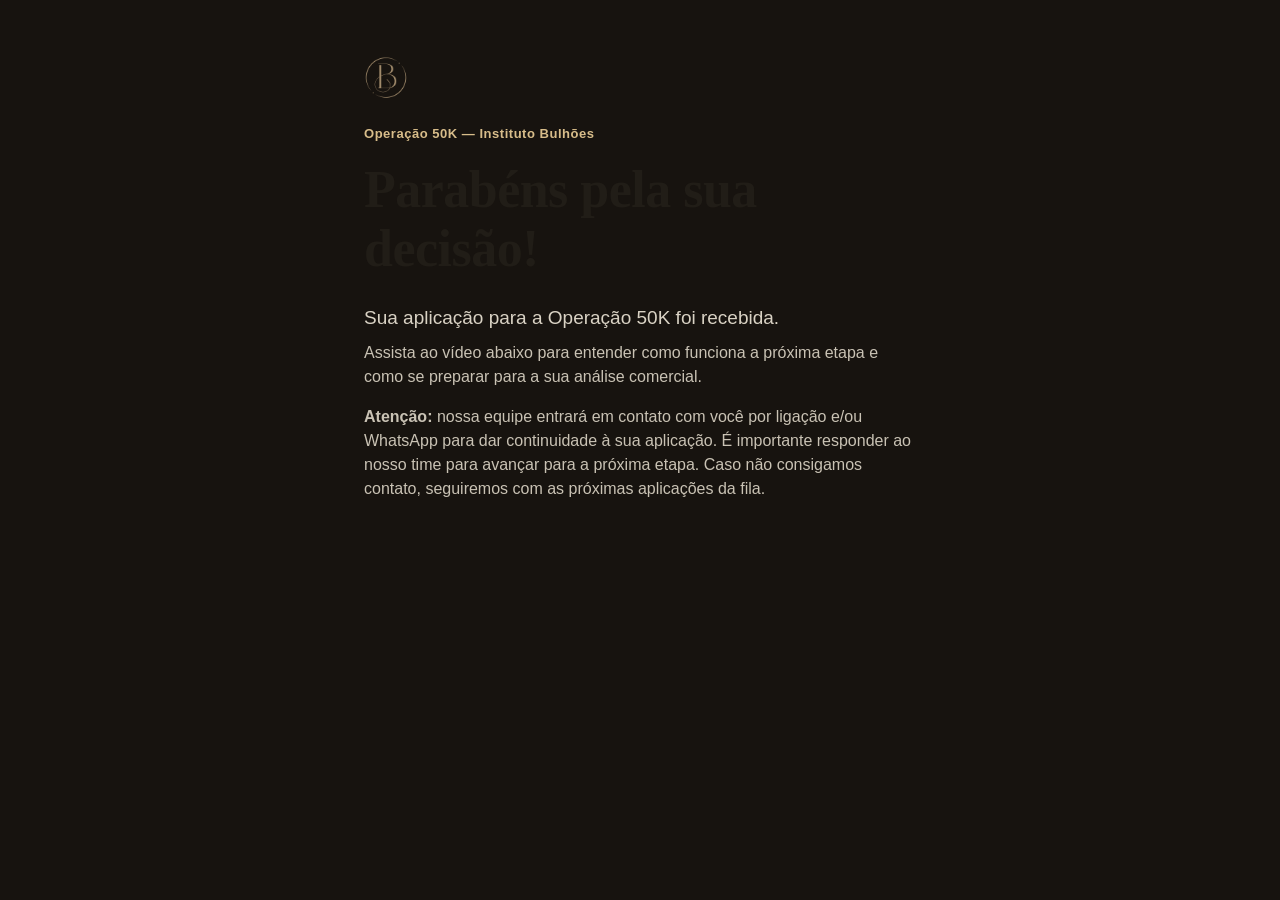
==== obrigado.html @ ef573bfa "Add files via upload" ====
<!DOCTYPE html>
<html lang="pt-BR">
<head>
<meta charset="UTF-8">
<meta name="viewport" content="width=device-width, initial-scale=1.0">
<title>Aplicação recebida — Operação 50K</title>
<meta name="robots" content="noindex">
<style>
  :root{--color-dark:#15120E;--color-cream:#EFEFED;--color-ink:#211D17;--color-gold:#C9A227;--font-serif:'Fraunces',ui-serif,Georgia,serif;--font-sans:'Plus Jakarta Sans',-apple-system,BlinkMacSystemFont,"Segoe UI",Roboto,sans-serif;}
  *{box-sizing:border-box;}
  body{margin:0;background:var(--color-dark);color:var(--color-cream);font-family:var(--font-sans);font-size:16px;line-height:1.65;}
  .container{max-width:600px;margin:0 auto;padding:0 24px;}
  h1{font-family:var(--font-serif);font-weight:700;line-height:1.1;letter-spacing:-0.015em;margin:0 0 16px;font-size:clamp(2rem,8vw,2.75rem);color:var(--color-cream);}
  .lede{font-size:1.1875rem;line-height:1.55;color:#D9D2C4;margin:0 0 8px;}
  .eyebrow{font-size:0.8125rem;letter-spacing:0.05em;color:#DDB876;font-weight:600;margin:0 0 16px;}
  .btn{display:inline-block;font-family:var(--font-sans);font-size:1rem;font-weight:700;padding:17px 32px;border-radius:8px;border:1px solid transparent;cursor:pointer;text-decoration:none;background:var(--color-gold);color:var(--color-dark);}
</style>
<link rel="stylesheet" href="styles.css">
</head>
<body class="section--dark">

<main>
  <section class="section" style="padding-top:56px;">
    <div class="container">
      <img src="logo-bulhoes-opt.png" alt="Instituto Bulhões" width="44" height="44" style="margin-bottom:24px;">
      <p class="eyebrow">Operação 50K — Instituto Bulhões</p>
      <h1>Parabéns pela sua decisão!</h1>
      <p class="lede">Sua aplicação para a Operação 50K foi recebida.</p>
      <p>Assista ao vídeo abaixo para entender como funciona a próxima etapa e como se preparar para a sua análise comercial.</p>

      <!-- ============ VÍDEO (Panda Video) ============
           Substitua PANDA_LIBRARY_ID e PANDA_VIDEO_ID no obrigado.js
           pelos valores reais (Dashboard Panda → Vídeos → abrir o vídeo → Embed). -->
      <div class="video-wrapper">
        <div id="panda-obrigado-video"></div>
      </div>

      <div class="warning-box">
        <p><strong>Atenção:</strong> nossa equipe entrará em contato com você por ligação e/ou WhatsApp para dar continuidade à sua aplicação. É importante responder ao nosso time para avançar para a próxima etapa. Caso não consigamos contato, seguiremos com as próximas aplicações da fila.</p>
      </div>

      <!-- ============ CTA — oculto até 1 minuto de vídeo assistido ============ -->
      <div id="fila-cta" class="fila-cta" hidden>
        <h3>Quer antecipar sua análise?</h3>
        <p>Se você acredita que está no momento de construir sua Operação 50K e quer falar com o nosso time o quanto antes, solicite prioridade no atendimento.</p>
        <a id="fila-cta-link" href="#" class="btn" target="_blank" rel="noopener">QUERO CORTAR A FILA</a>
      </div>
    </div>
  </section>
</main>

<script src="https://player.pandavideo.com.br/api.v2.js" async></script>
<script src="obrigado.js" defer></script>
</body>
</html>
---- styles.css ----
/* =====================================================================
   styles.css — Operação 50K / Instituto Bulhões (v2 — visual bold/escuro)
   ===================================================================== */

:root {
  --color-dark: #17130F;
  --color-dark-alt: #221B13;
  --color-cream: #EFEFED;
  --color-cream-alt: #E4DCCB;
  --color-surface: #FFFFFF;
  --color-ink: #211D17;
  --color-ink-soft: #4A4438;
  --color-gold: #D8BD8A;
  --color-gold-strong: #C9A667;
  --color-accent-strong: #6B5A3E;
  --color-beige: #CCBCA6;
  --color-border: #DBD3C4;
  --color-border-dark: rgba(255, 255, 255, 0.16);
  --color-error: #8B3A3A;

  --font-serif: ui-serif, Georgia, "Iowan Old Style", "Palatino Linotype", "URW Palladio", serif;
  --font-sans: -apple-system, BlinkMacSystemFont, "Segoe UI", Roboto, Helvetica, Arial, sans-serif;

  --container-max: 600px;
  --space-1: 8px;
  --space-2: 16px;
  --space-3: 24px;
  --space-4: 32px;
  --space-5: 48px;
  --space-6: 64px;
  --radius: 3px;
}

* { box-sizing: border-box; }

body {
  margin: 0;
  background: var(--color-cream);
  color: var(--color-ink);
  font-family: var(--font-sans);
  font-size: 16px;
  line-height: 1.5;
}

body.funnel-scroll-lock { overflow: hidden; }

img { max-width: 100%; display: block; }

.container {
  max-width: var(--container-max);
  margin: 0 auto;
  padding: 0 var(--space-3);
}

.section { padding: var(--space-6) 0; }
.section--alt { background: var(--color-cream-alt); }
.section--surface { background: var(--color-surface); }
.section--dark {
  background: var(--color-dark);
  color: var(--color-cream);
}
.section--dark h2, .section--dark h3 { color: var(--color-cream); }
.section--dark p { color: #C9C2B4; }
.section--dark .eyebrow { color: var(--color-gold); }

.eyebrow {
  font-size: 0.8125rem;
  letter-spacing: 0.04em;
  color: var(--color-accent-strong);
  font-weight: 700;
  margin: 0 0 var(--space-2);
}

h1, h2, h3 {
  font-family: var(--font-serif);
  font-weight: 600;
  line-height: 1.15;
  margin: 0 0 var(--space-3);
  color: var(--color-ink);
}

h1 { font-size: clamp(2.25rem, 8vw, 3.25rem); letter-spacing: -0.01em; }
h2 { font-size: clamp(1.625rem, 5.5vw, 2.125rem); }
h3 { font-size: 1.3125rem; margin-bottom: var(--space-2); }

p { margin: 0 0 var(--space-2); color: var(--color-ink-soft); }

.lede { font-size: 1.1875rem; color: var(--color-ink-soft); }
.section--dark .lede { color: #D9D2C4; }

.highlight { color: var(--color-gold-strong); }
.section--dark .highlight { color: var(--color-gold); }

.hr { border: none; border-top: 1px solid var(--color-border); margin: var(--space-4) 0; }

/* ---------- MARQUEE (faixa de urgência) ---------- */
.marquee {
  background: var(--color-dark-alt);
  border-top: 1px solid var(--color-border-dark);
  border-bottom: 1px solid var(--color-border-dark);
  overflow: hidden;
  white-space: nowrap;
  padding: 10px 0;
}

.marquee-track {
  display: inline-block;
  animation: marquee-scroll 22s linear infinite;
}

.marquee-track span {
  display: inline-block;
  padding: 0 var(--space-3);
  font-size: 0.8125rem;
  font-weight: 700;
  letter-spacing: 0.06em;
  color: var(--color-gold);
}

@keyframes marquee-scroll {
  from { transform: translateX(0); }
  to { transform: translateX(-50%); }
}

@media (prefers-reduced-motion: reduce) {
  .marquee-track { animation: none; }
  .marquee { text-align: center; }
  .marquee-track span:nth-child(n+2) { display: none; }
}

/* ---------- HERO ---------- */
.hero {
  background: var(--color-dark);
  color: var(--color-cream);
  padding: var(--space-5) 0 var(--space-6);
  position: relative;
  overflow: hidden;
}

.hero-logo-mark {
  position: absolute;
  top: -60px;
  right: -60px;
  width: 320px;
  height: 320px;
  opacity: 0.06;
  pointer-events: none;
}

.hero-content { position: relative; }

.hero-logo {
  width: 48px;
  height: 48px;
  margin-bottom: var(--space-3);
}

.hero h1 { color: var(--color-cream); margin-bottom: var(--space-3); }

.hero .lede { margin-bottom: var(--space-4); max-width: 46ch; }

.hero-note {
  font-size: 0.875rem;
  color: #B9AF98;
  margin-top: var(--space-2);
}

/* ---------- BUTTONS ---------- */
.btn {
  display: inline-block;
  font-family: var(--font-sans);
  font-size: 1rem;
  font-weight: 700;
  padding: 16px 30px;
  border-radius: var(--radius);
  border: 1px solid transparent;
  cursor: pointer;
  text-decoration: none;
  text-align: center;
}

.btn-primary {
  background: var(--color-gold);
  color: var(--color-dark);
}
.btn-primary:hover { background: var(--color-gold-strong); }

.btn-primary-light {
  background: var(--color-accent-strong);
  color: #FFFFFF;
}
.btn-primary-light:hover { background: #58492F; }

.cta-block { margin-top: var(--space-3); }

/* ---------- LISTS ---------- */
.check-list { margin: 0 0 var(--space-3); padding: 0; list-style: none; }
.check-list li {
  padding: var(--space-2) 0;
  border-top: 1px solid var(--color-border);
  color: var(--color-ink);
}
.check-list li:last-child { border-bottom: 1px solid var(--color-border); }
.section--dark .check-list li { border-color: var(--color-border-dark); color: var(--color-cream); }

/* ---------- COMPARISON / PILLARS PANEL ---------- */
.compare { display: grid; gap: var(--space-3); margin: var(--space-3) 0; }
.compare-col {
  border: 1px solid var(--color-border);
  border-radius: var(--radius);
  padding: var(--space-3);
  background: var(--color-surface);
}
.compare-col h4 { font-family: var(--font-serif); font-size: 1.0625rem; margin: 0 0 var(--space-2); color: var(--color-ink); }
.compare-col--accent { border-color: var(--color-gold-strong); border-width: 2px; }

.pillars-grid {
  display: grid;
  gap: var(--space-2);
  margin: var(--space-3) 0;
  grid-template-columns: 1fr 1fr;
}
.pillar-card {
  border: 1px solid var(--color-border);
  border-radius: var(--radius);
  padding: var(--space-3) var(--space-2);
  background: var(--color-surface);
}
.pillar-card h4 { font-family: var(--font-serif); font-size: 1.0625rem; margin: 0 0 6px; color: var(--color-ink); }
.pillar-card p { margin: 0; font-size: 0.9375rem; }

/* ---------- PULL QUOTE ---------- */
.pull-quote {
  border-left: 3px solid var(--color-gold-strong);
  padding: var(--space-2) 0 var(--space-2) var(--space-3);
  margin: var(--space-4) 0;
  font-family: var(--font-serif);
  font-size: 1.25rem;
  color: var(--color-ink);
  font-style: italic;
}
.section--dark .pull-quote { color: var(--color-cream); border-color: var(--color-gold); }

/* ---------- NUMBERED PROCESS (sequência real) ---------- */
.process-steps {
  list-style: none;
  counter-reset: process;
  margin: var(--space-3) 0;
  padding: 0;
  display: grid;
  gap: var(--space-3);
}
.process-step {
  counter-increment: process;
  padding-top: var(--space-2);
  border-top: 1px solid var(--color-border);
}
.process-step::before {
  content: "0" counter(process);
  font-family: var(--font-serif);
  font-weight: 600;
  font-size: 1.75rem;
  color: var(--color-gold-strong);
  display: block;
  margin-bottom: 6px;
}
.process-step h4 { font-family: var(--font-serif); font-size: 1.0625rem; margin: 0 0 4px; color: var(--color-ink); }
.process-step p { margin: 0; }

/* ---------- STAT CALLOUT ---------- */
.stat-callout {
  text-align: left;
  margin: var(--space-4) 0;
  padding: var(--space-3);
  border: 1px solid var(--color-border);
  border-radius: var(--radius);
  background: var(--color-surface);
}
.stat-callout .stat-number {
  font-family: var(--font-serif);
  font-size: clamp(2.25rem, 8vw, 3rem);
  color: var(--color-accent-strong);
  display: block;
  line-height: 1;
  margin-bottom: 6px;
}

/* ---------- FAQ ---------- */
.faq-item { border-top: 1px solid var(--color-border); }
.faq-item:last-child { border-bottom: 1px solid var(--color-border); }
.faq-item summary {
  cursor: pointer;
  padding: var(--space-2) 0;
  font-weight: 600;
  font-family: var(--font-serif);
  color: var(--color-ink);
  list-style: none;
  display: flex;
  justify-content: space-between;
  align-items: center;
  gap: var(--space-2);
}
.faq-item summary::-webkit-details-marker { display: none; }
.faq-item summary::after { content: "+"; font-size: 1.25rem; color: var(--color-gold-strong); flex-shrink: 0; }
.faq-item[open] summary::after { content: "–"; }
.faq-item p { padding-bottom: var(--space-2); }
.faq-item summary:focus-visible { outline: 2px solid var(--color-accent-strong); outline-offset: 2px; }

/* ---------- AUTHORITY ---------- */
.placeholder-note {
  font-size: 0.8125rem;
  color: #B9AF98;
  border: 1px dashed var(--color-border-dark);
  border-radius: var(--radius);
  padding: var(--space-2);
  margin-top: var(--space-2);
}

footer.site-footer { padding: var(--space-4) 0 var(--space-6); font-size: 0.8125rem; color: var(--color-ink-soft); }

/* =====================================================================
   POP-UP MODAL — formulário de aplicação
   ===================================================================== */

.funnel-modal-overlay {
  position: fixed;
  inset: 0;
  background: rgba(23, 19, 15, 0.82);
  z-index: 1000;
  display: flex;
  align-items: flex-start;
  justify-content: center;
  overflow-y: auto;
  padding: 40px 16px;
}
.funnel-modal-overlay[hidden] { display: none; }

.funnel-modal {
  position: relative;
  width: 100%;
  max-width: var(--container-max);
  margin: auto;
  outline: none;
}

.funnel-modal-close {
  position: absolute;
  top: -44px;
  right: 0;
  width: 36px;
  height: 36px;
  border-radius: 50%;
  border: 1px solid var(--color-border-dark);
  background: var(--color-dark-alt);
  color: var(--color-cream);
  font-size: 1.25rem;
  line-height: 1;
  cursor: pointer;
}
.funnel-modal-close:hover { background: var(--color-dark); }

.funnel-card {
  background: var(--color-surface);
  border: 1px solid var(--color-border);
  border-radius: 6px;
  padding: var(--space-4) var(--space-3);
}

.funnel-progress { margin-bottom: var(--space-4); }
.funnel-progress-track { height: 6px; background: var(--color-cream-alt); border-radius: 999px; overflow: hidden; }
.funnel-progress-fill { height: 100%; background: var(--color-accent-strong); transition: width 0.25s ease; }
@media (prefers-reduced-motion: reduce) { .funnel-progress-fill { transition: none; } }
.funnel-progress-label { margin: var(--space-1) 0 0; font-size: 0.8125rem; color: var(--color-ink-soft); }

.funnel-step-title { margin-bottom: var(--space-3); }
.funnel-field { margin-bottom: var(--space-3); }
.funnel-label { display: block; font-weight: 600; margin: 0 0 6px; color: var(--color-ink); }
.funnel-hint { font-size: 0.8125rem; color: var(--color-ink-soft); margin: 0 0 6px; }

.funnel-input {
  width: 100%;
  font-family: var(--font-sans);
  font-size: 1rem;
  padding: 12px;
  border: 1px solid var(--color-border);
  border-radius: var(--radius);
  background: var(--color-surface);
  color: var(--color-ink);
}

.funnel-input:focus-visible,
.faq-item a:focus-visible,
.btn:focus-visible,
input:focus-visible,
select:focus-visible,
textarea:focus-visible,
button:focus-visible,
a:focus-visible {
  outline: 2px solid var(--color-accent-strong);
  outline-offset: 2px;
}

.funnel-textarea { resize: vertical; min-height: 80px; }
.funnel-radio-group { display: flex; flex-direction: column; gap: 10px; }
.funnel-radio-option {
  display: flex;
  align-items: flex-start;
  gap: 10px;
  border: 1px solid var(--color-border);
  border-radius: var(--radius);
  padding: 12px;
}
.funnel-radio-option input { margin-top: 3px; }
.funnel-radio-option label { color: var(--color-ink); }

.funnel-field-error .funnel-input,
.funnel-field-error .funnel-radio-group { border-color: var(--color-error); }
.funnel-field-error .funnel-radio-group { border-width: 1px; border-style: solid; border-radius: var(--radius); padding: var(--space-1); }
.funnel-field-error-msg { color: var(--color-error); font-size: 0.875rem; margin: 6px 0 0; }

.funnel-error-summary { margin-bottom: var(--space-3); }
.funnel-error-summary:empty { display: none; }
.funnel-error-summary-title { color: var(--color-error); font-weight: 600; margin-bottom: 6px; }
.funnel-error-summary ul { margin: 0; padding-left: var(--space-3); }
.funnel-error-summary a { color: var(--color-error); }

.funnel-nav { display: flex; justify-content: space-between; align-items: center; gap: var(--space-2); margin-top: var(--space-4); }
.funnel-btn { font-family: var(--font-sans); font-size: 1rem; font-weight: 700; padding: 14px 24px; border-radius: var(--radius); border: 1px solid transparent; cursor: pointer; }
.funnel-btn-primary { background: var(--color-accent-strong); color: #FFFFFF; margin-left: auto; }
.funnel-btn-primary:hover { background: #58492F; }
.funnel-btn-ghost { background: transparent; color: var(--color-ink); border-color: var(--color-border); }

.funnel-trust-item { padding: var(--space-2) 0; border-top: 1px solid var(--color-border); }
.funnel-trust-item:last-child { border-bottom: 1px solid var(--color-border); }
.funnel-trust-privacy { font-size: 0.875rem; }

.funnel-review-row { display: flex; flex-wrap: wrap; justify-content: space-between; gap: var(--space-2); padding: var(--space-2) 0; border-top: 1px solid var(--color-border); }
.funnel-review-row:last-child { border-bottom: 1px solid var(--color-border); }
.funnel-review-label { color: var(--color-ink-soft); font-size: 0.875rem; flex: 1 1 140px; }
.funnel-review-value { color: var(--color-ink); font-weight: 600; flex: 1 1 160px; }
.funnel-review-edit { background: none; border: none; color: var(--color-accent-strong); text-decoration: underline; cursor: pointer; font-size: 0.875rem; padding: 0; }

.funnel-success-message { margin-bottom: var(--space-3); }
.funnel-success-list { margin: 0 0 var(--space-3); padding-left: var(--space-3); }
.funnel-success-list li { margin-bottom: var(--space-2); color: var(--color-ink-soft); }

.funnel-resume { background: var(--color-surface); border: 1px solid var(--color-border); border-radius: var(--radius); padding: var(--space-3); }
.funnel-resume-actions { display: flex; gap: var(--space-2); margin-top: var(--space-2); flex-wrap: wrap; }

/* =====================================================================
   RESPONSIVE
   ===================================================================== */
@media (min-width: 560px) {
  .compare { grid-template-columns: 1fr 1fr; }
}

@media (max-width: 420px) {
  .pillars-grid { grid-template-columns: 1fr; }
}
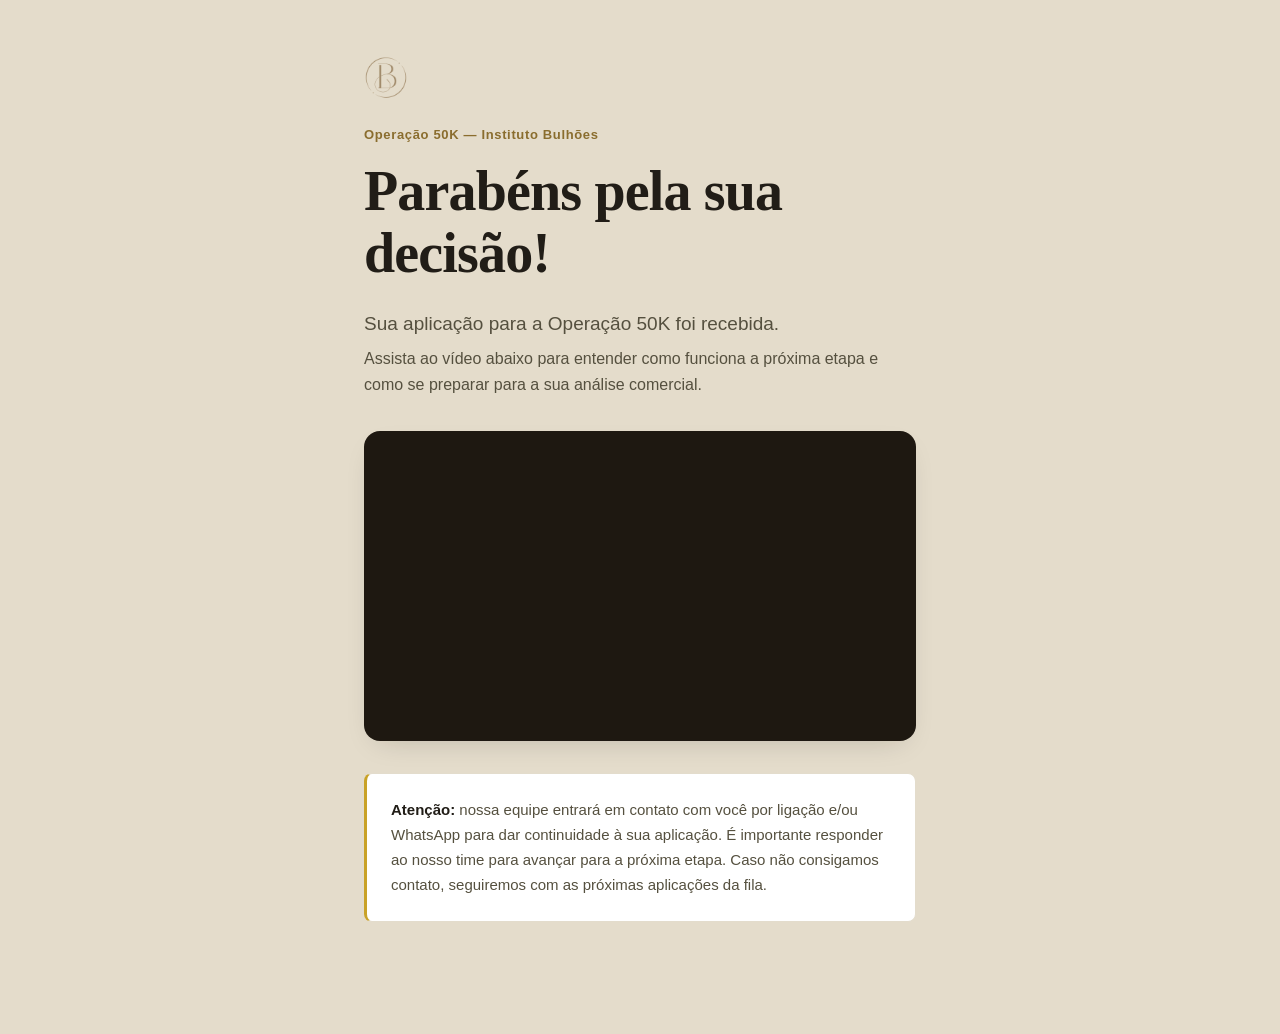
==== commit 0dc0e999: "Update obrigado.html" ====
--- a/obrigado.html
+++ b/obrigado.html
@@ -6,21 +6,21 @@
 <title>Aplicação recebida — Operação 50K</title>
 <meta name="robots" content="noindex">
 <style>
-  :root{--color-dark:#15120E;--color-cream:#EFEFED;--color-ink:#211D17;--color-gold:#C9A227;--font-serif:'Fraunces',ui-serif,Georgia,serif;--font-sans:'Plus Jakarta Sans',-apple-system,BlinkMacSystemFont,"Segoe UI",Roboto,sans-serif;}
+  :root{--color-cream:#EFEFED;--color-cream-alt:#E4DCCB;--color-ink:#211D17;--color-gold:#C9A227;--font-serif:'Fraunces',ui-serif,Georgia,serif;--font-sans:'Plus Jakarta Sans',-apple-system,BlinkMacSystemFont,"Segoe UI",Roboto,sans-serif;}
   *{box-sizing:border-box;}
-  body{margin:0;background:var(--color-dark);color:var(--color-cream);font-family:var(--font-sans);font-size:16px;line-height:1.65;}
+  body{margin:0;background:var(--color-cream);color:var(--color-ink);font-family:var(--font-sans);font-size:16px;line-height:1.65;}
   .container{max-width:600px;margin:0 auto;padding:0 24px;}
-  h1{font-family:var(--font-serif);font-weight:700;line-height:1.1;letter-spacing:-0.015em;margin:0 0 16px;font-size:clamp(2rem,8vw,2.75rem);color:var(--color-cream);}
-  .lede{font-size:1.1875rem;line-height:1.55;color:#D9D2C4;margin:0 0 8px;}
-  .eyebrow{font-size:0.8125rem;letter-spacing:0.05em;color:#DDB876;font-weight:600;margin:0 0 16px;}
-  .btn{display:inline-block;font-family:var(--font-sans);font-size:1rem;font-weight:700;padding:17px 32px;border-radius:8px;border:1px solid transparent;cursor:pointer;text-decoration:none;background:var(--color-gold);color:var(--color-dark);}
+  h1{font-family:var(--font-serif);font-weight:700;line-height:1.1;letter-spacing:-0.015em;margin:0 0 16px;font-size:clamp(2rem,8vw,2.75rem);color:var(--color-ink);}
+  .lede{font-size:1.1875rem;line-height:1.55;color:#55503F;margin:0 0 8px;}
+  .eyebrow{font-size:0.8125rem;letter-spacing:0.05em;color:#8A6D2E;font-weight:600;margin:0 0 16px;}
+  .btn{display:inline-block;font-family:var(--font-sans);font-size:1rem;font-weight:700;padding:17px 32px;border-radius:8px;border:1px solid transparent;cursor:pointer;text-decoration:none;background:var(--color-gold);color:#211D17;}
 </style>
 <link rel="stylesheet" href="styles.css">
 </head>
-<body class="section--dark">
+<body>
 
 <main>
-  <section class="section" style="padding-top:56px;">
+  <section class="section section--alt" style="padding-top:56px;">
     <div class="container">
       <img src="logo-bulhoes-opt.png" alt="Instituto Bulhões" width="44" height="44" style="margin-bottom:24px;">
       <p class="eyebrow">Operação 50K — Instituto Bulhões</p>
--- a/styles.css
+++ b/styles.css
@@ -1,25 +1,63 @@
 /* =====================================================================
-   styles.css — Operação 50K / Instituto Bulhões (v2 — visual bold/escuro)
+   styles.css — Operação 50K / Instituto Bulhões (v3)
+   Fontes: Fraunces (display serif) + Plus Jakarta Sans (texto) — self-hosted
    ===================================================================== */
 
+@font-face {
+  font-family: 'Fraunces';
+  font-style: normal;
+  font-weight: 600;
+  font-display: swap;
+  src: url('fraunces-600.woff2') format('woff2');
+}
+@font-face {
+  font-family: 'Fraunces';
+  font-style: normal;
+  font-weight: 700;
+  font-display: swap;
+  src: url('fraunces-700.woff2') format('woff2');
+}
+@font-face {
+  font-family: 'Fraunces';
+  font-style: italic;
+  font-weight: 600;
+  font-display: swap;
+  src: url('fraunces-600-italic.woff2') format('woff2');
+}
+@font-face {
+  font-family: 'Plus Jakarta Sans';
+  font-style: normal;
+  font-weight: 400;
+  font-display: swap;
+  src: url('jakarta-400.woff2') format('woff2');
+}
+@font-face {
+  font-family: 'Plus Jakarta Sans';
+  font-style: normal;
+  font-weight: 600;
+  font-display: swap;
+  src: url('jakarta-600.woff2') format('woff2');
+}
+
 :root {
-  --color-dark: #17130F;
-  --color-dark-alt: #221B13;
+  --color-dark: #15120E;
+  --color-dark-alt: #1E1811;
   --color-cream: #EFEFED;
   --color-cream-alt: #E4DCCB;
   --color-surface: #FFFFFF;
   --color-ink: #211D17;
-  --color-ink-soft: #4A4438;
-  --color-gold: #D8BD8A;
-  --color-gold-strong: #C9A667;
-  --color-accent-strong: #6B5A3E;
+  --color-ink-soft: #55503F;
+  --color-gold: #C9A227;
+  --color-gold-light: #DDB876;
+  --color-gold-dark: #8A6D2E;
+  --color-gold-wash: rgba(201, 162, 39, 0.13);
   --color-beige: #CCBCA6;
-  --color-border: #DBD3C4;
-  --color-border-dark: rgba(255, 255, 255, 0.16);
+  --color-border: #E3DCCC;
+  --color-border-dark: rgba(255, 255, 255, 0.14);
   --color-error: #8B3A3A;
 
-  --font-serif: ui-serif, Georgia, "Iowan Old Style", "Palatino Linotype", "URW Palladio", serif;
-  --font-sans: -apple-system, BlinkMacSystemFont, "Segoe UI", Roboto, Helvetica, Arial, sans-serif;
+  --font-serif: 'Fraunces', ui-serif, Georgia, serif;
+  --font-sans: 'Plus Jakarta Sans', -apple-system, BlinkMacSystemFont, "Segoe UI", Roboto, sans-serif;
 
   --container-max: 600px;
   --space-1: 8px;
@@ -27,8 +65,10 @@
   --space-3: 24px;
   --space-4: 32px;
   --space-5: 48px;
-  --space-6: 64px;
-  --radius: 3px;
+  --space-6: 80px;
+  --radius-sm: 8px;
+  --radius-lg: 16px;
+  --shadow-card: 0 10px 30px -14px rgba(21, 18, 14, 0.22);
 }
 
 * { box-sizing: border-box; }
@@ -38,8 +78,10 @@
   background: var(--color-cream);
   color: var(--color-ink);
   font-family: var(--font-sans);
+  font-weight: 400;
   font-size: 16px;
-  line-height: 1.5;
+  line-height: 1.65;
+  -webkit-font-smoothing: antialiased;
 }
 
 body.funnel-scroll-lock { overflow: hidden; }
@@ -59,111 +101,50 @@
   background: var(--color-dark);
   color: var(--color-cream);
 }
-.section--dark h2, .section--dark h3 { color: var(--color-cream); }
+.section--dark h2, .section--dark h3, .section--dark h4 { color: var(--color-cream); }
 .section--dark p { color: #C9C2B4; }
-.section--dark .eyebrow { color: var(--color-gold); }
+.section--dark .eyebrow { color: var(--color-gold-light); }
+.section--dark strong { color: var(--color-cream); }
 
 .eyebrow {
+  font-family: var(--font-sans);
   font-size: 0.8125rem;
-  letter-spacing: 0.04em;
-  color: var(--color-accent-strong);
-  font-weight: 700;
+  letter-spacing: 0.05em;
+  color: var(--color-gold-dark);
+  font-weight: 600;
   margin: 0 0 var(--space-2);
 }
 
-h1, h2, h3 {
+h1, h2, h3, h4 {
   font-family: var(--font-serif);
   font-weight: 600;
-  line-height: 1.15;
+  line-height: 1.18;
   margin: 0 0 var(--space-3);
   color: var(--color-ink);
-}
-
-h1 { font-size: clamp(2.25rem, 8vw, 3.25rem); letter-spacing: -0.01em; }
-h2 { font-size: clamp(1.625rem, 5.5vw, 2.125rem); }
-h3 { font-size: 1.3125rem; margin-bottom: var(--space-2); }
+  letter-spacing: -0.005em;
+}
+
+h1 { font-weight: 700; font-size: clamp(2.5rem, 9vw, 3.5rem); line-height: 1.1; letter-spacing: -0.015em; }
+h2 { font-size: clamp(1.75rem, 6.5vw, 2.25rem); }
+h3 { font-size: 1.375rem; margin-bottom: var(--space-2); }
+h4 { font-size: 1.125rem; margin-bottom: 6px; }
 
 p { margin: 0 0 var(--space-2); color: var(--color-ink-soft); }
 
-.lede { font-size: 1.1875rem; color: var(--color-ink-soft); }
+.lede { font-size: 1.1875rem; line-height: 1.55; color: var(--color-ink-soft); }
 .section--dark .lede { color: #D9D2C4; }
 
-.highlight { color: var(--color-gold-strong); }
-.section--dark .highlight { color: var(--color-gold); }
-
-.hr { border: none; border-top: 1px solid var(--color-border); margin: var(--space-4) 0; }
-
-/* ---------- MARQUEE (faixa de urgência) ---------- */
-.marquee {
-  background: var(--color-dark-alt);
-  border-top: 1px solid var(--color-border-dark);
-  border-bottom: 1px solid var(--color-border-dark);
-  overflow: hidden;
-  white-space: nowrap;
-  padding: 10px 0;
-}
-
-.marquee-track {
-  display: inline-block;
-  animation: marquee-scroll 22s linear infinite;
-}
-
-.marquee-track span {
-  display: inline-block;
-  padding: 0 var(--space-3);
-  font-size: 0.8125rem;
-  font-weight: 700;
-  letter-spacing: 0.06em;
-  color: var(--color-gold);
-}
-
-@keyframes marquee-scroll {
-  from { transform: translateX(0); }
-  to { transform: translateX(-50%); }
-}
-
-@media (prefers-reduced-motion: reduce) {
-  .marquee-track { animation: none; }
-  .marquee { text-align: center; }
-  .marquee-track span:nth-child(n+2) { display: none; }
-}
+.highlight { color: var(--color-gold-dark); font-weight: 700; font-style: normal; }
+.section--dark .highlight { color: var(--color-gold-light); }
 
 /* ---------- HERO ---------- */
-.hero {
-  background: var(--color-dark);
-  color: var(--color-cream);
-  padding: var(--space-5) 0 var(--space-6);
-  position: relative;
-  overflow: hidden;
-}
-
-.hero-logo-mark {
-  position: absolute;
-  top: -60px;
-  right: -60px;
-  width: 320px;
-  height: 320px;
-  opacity: 0.06;
-  pointer-events: none;
-}
-
+.hero { background: var(--color-cream-alt); color: var(--color-ink); padding: var(--space-5) 0 var(--space-5); position: relative; overflow: hidden; }
+.hero-logo-mark { position: absolute; top: -60px; right: -70px; width: 320px; height: 320px; opacity: 0.05; pointer-events: none; }
 .hero-content { position: relative; }
-
-.hero-logo {
-  width: 48px;
-  height: 48px;
-  margin-bottom: var(--space-3);
-}
-
-.hero h1 { color: var(--color-cream); margin-bottom: var(--space-3); }
-
-.hero .lede { margin-bottom: var(--space-4); max-width: 46ch; }
-
-.hero-note {
-  font-size: 0.875rem;
-  color: #B9AF98;
-  margin-top: var(--space-2);
-}
+.hero-logo { width: 44px; height: 44px; margin-bottom: var(--space-3); }
+.hero h1 { color: var(--color-ink); margin-bottom: var(--space-3); }
+.hero .lede { color: var(--color-ink-soft); margin-bottom: var(--space-4); max-width: 46ch; }
+.hero-note { font-family: var(--font-sans); font-size: 0.875rem; color: var(--color-ink-soft); margin-top: var(--space-2); }
 
 /* ---------- BUTTONS ---------- */
 .btn {
@@ -171,126 +152,128 @@
   font-family: var(--font-sans);
   font-size: 1rem;
   font-weight: 700;
-  padding: 16px 30px;
-  border-radius: var(--radius);
+  letter-spacing: 0.01em;
+  padding: 17px 32px;
+  border-radius: var(--radius-sm);
   border: 1px solid transparent;
   cursor: pointer;
   text-decoration: none;
   text-align: center;
-}
-
-.btn-primary {
   background: var(--color-gold);
   color: var(--color-dark);
-}
-.btn-primary:hover { background: var(--color-gold-strong); }
-
-.btn-primary-light {
-  background: var(--color-accent-strong);
-  color: #FFFFFF;
-}
-.btn-primary-light:hover { background: #58492F; }
-
+  box-shadow: 0 8px 20px -8px rgba(201, 162, 39, 0.45);
+}
+.btn:hover { background: #B8931F; }
 .cta-block { margin-top: var(--space-3); }
 
 /* ---------- LISTS ---------- */
 .check-list { margin: 0 0 var(--space-3); padding: 0; list-style: none; }
-.check-list li {
-  padding: var(--space-2) 0;
-  border-top: 1px solid var(--color-border);
-  color: var(--color-ink);
-}
+.check-list li { padding: var(--space-2) 0; border-top: 1px solid var(--color-border); color: var(--color-ink); }
 .check-list li:last-child { border-bottom: 1px solid var(--color-border); }
 .section--dark .check-list li { border-color: var(--color-border-dark); color: var(--color-cream); }
 
-/* ---------- COMPARISON / PILLARS PANEL ---------- */
-.compare { display: grid; gap: var(--space-3); margin: var(--space-3) 0; }
+/* ---------- CARDS: comparação e pilares ---------- */
+.compare { display: grid; gap: var(--space-3); margin: var(--space-4) 0; }
 .compare-col {
   border: 1px solid var(--color-border);
-  border-radius: var(--radius);
+  border-radius: var(--radius-lg);
+  padding: var(--space-4);
+  background: var(--color-surface);
+  box-shadow: var(--shadow-card);
+}
+.compare-col h4 { font-size: 1.0625rem; margin: 0 0 var(--space-1); color: var(--color-ink); }
+.compare-col p { margin: 0; }
+.compare-col--accent { border: 2px solid var(--color-gold); }
+
+.pillars-grid { display: grid; gap: var(--space-3); margin: var(--space-4) 0; grid-template-columns: 1fr 1fr; }
+.pillar-card {
+  border-radius: var(--radius-lg);
   padding: var(--space-3);
   background: var(--color-surface);
-}
-.compare-col h4 { font-family: var(--font-serif); font-size: 1.0625rem; margin: 0 0 var(--space-2); color: var(--color-ink); }
-.compare-col--accent { border-color: var(--color-gold-strong); border-width: 2px; }
-
-.pillars-grid {
-  display: grid;
-  gap: var(--space-2);
-  margin: var(--space-3) 0;
-  grid-template-columns: 1fr 1fr;
-}
-.pillar-card {
-  border: 1px solid var(--color-border);
-  border-radius: var(--radius);
-  padding: var(--space-3) var(--space-2);
-  background: var(--color-surface);
-}
-.pillar-card h4 { font-family: var(--font-serif); font-size: 1.0625rem; margin: 0 0 6px; color: var(--color-ink); }
+  box-shadow: var(--shadow-card);
+}
+.card-icon {
+  width: 40px;
+  height: 40px;
+  border-radius: 10px;
+  background: var(--color-gold-wash);
+  display: flex;
+  align-items: center;
+  justify-content: center;
+  color: var(--color-gold-dark);
+  margin-bottom: var(--space-2);
+}
+.card-icon svg { width: 20px; height: 20px; stroke: currentColor; fill: none; stroke-width: 1.8; stroke-linecap: round; stroke-linejoin: round; }
+.pillar-card h4 { font-size: 1.0625rem; margin: 0 0 6px; color: var(--color-ink); }
 .pillar-card p { margin: 0; font-size: 0.9375rem; }
 
 /* ---------- PULL QUOTE ---------- */
 .pull-quote {
-  border-left: 3px solid var(--color-gold-strong);
+  border-left: 3px solid var(--color-gold);
   padding: var(--space-2) 0 var(--space-2) var(--space-3);
   margin: var(--space-4) 0;
   font-family: var(--font-serif);
-  font-size: 1.25rem;
+  font-style: italic;
+  font-weight: 600;
+  font-size: 1.3125rem;
+  line-height: 1.4;
   color: var(--color-ink);
-  font-style: italic;
-}
-.section--dark .pull-quote { color: var(--color-cream); border-color: var(--color-gold); }
-
-/* ---------- NUMBERED PROCESS (sequência real) ---------- */
+}
+.section--dark .pull-quote { color: var(--color-cream); }
+
+/* ---------- PROCESS TIMELINE ---------- */
 .process-steps {
   list-style: none;
   counter-reset: process;
-  margin: var(--space-3) 0;
+  margin: var(--space-4) 0;
   padding: 0;
-  display: grid;
-  gap: var(--space-3);
-}
-.process-step {
-  counter-increment: process;
-  padding-top: var(--space-2);
-  border-top: 1px solid var(--color-border);
-}
+  border-left: 2px solid var(--color-border);
+}
+.process-step { counter-increment: process; position: relative; padding: 0 0 var(--space-4) var(--space-4); }
+.process-step:last-child { padding-bottom: 0; }
 .process-step::before {
   content: "0" counter(process);
+  position: absolute;
+  left: -22px;
+  top: -6px;
   font-family: var(--font-serif);
-  font-weight: 600;
-  font-size: 1.75rem;
-  color: var(--color-gold-strong);
-  display: block;
-  margin-bottom: 6px;
-}
-.process-step h4 { font-family: var(--font-serif); font-size: 1.0625rem; margin: 0 0 4px; color: var(--color-ink); }
+  font-weight: 700;
+  font-size: 1.5rem;
+  color: var(--color-gold-dark);
+  background: var(--color-surface);
+  padding-right: 8px;
+}
+.process-step h4 { font-size: 1.0625rem; margin: 0 0 4px; color: var(--color-ink); }
 .process-step p { margin: 0; }
 
 /* ---------- STAT CALLOUT ---------- */
 .stat-callout {
-  text-align: left;
+  display: flex;
+  align-items: center;
+  gap: var(--space-3);
   margin: var(--space-4) 0;
-  padding: var(--space-3);
-  border: 1px solid var(--color-border);
-  border-radius: var(--radius);
-  background: var(--color-surface);
+  padding: var(--space-3) var(--space-4);
+  border-radius: var(--radius-lg);
+  background: var(--color-dark);
+  color: var(--color-cream);
+  box-shadow: var(--shadow-card);
 }
 .stat-callout .stat-number {
   font-family: var(--font-serif);
-  font-size: clamp(2.25rem, 8vw, 3rem);
-  color: var(--color-accent-strong);
-  display: block;
+  font-weight: 700;
+  font-size: clamp(2rem, 9vw, 2.5rem);
+  color: var(--color-gold-light);
   line-height: 1;
-  margin-bottom: 6px;
-}
+  flex-shrink: 0;
+}
+.stat-callout p { margin: 0; color: #D9D2C4; font-size: 0.9375rem; }
 
 /* ---------- FAQ ---------- */
 .faq-item { border-top: 1px solid var(--color-border); }
 .faq-item:last-child { border-bottom: 1px solid var(--color-border); }
 .faq-item summary {
   cursor: pointer;
-  padding: var(--space-2) 0;
+  padding: var(--space-3) 0;
   font-weight: 600;
   font-family: var(--font-serif);
   color: var(--color-ink);
@@ -301,22 +284,79 @@
   gap: var(--space-2);
 }
 .faq-item summary::-webkit-details-marker { display: none; }
-.faq-item summary::after { content: "+"; font-size: 1.25rem; color: var(--color-gold-strong); flex-shrink: 0; }
+.faq-item summary::after { content: "+"; font-size: 1.375rem; color: var(--color-gold); flex-shrink: 0; font-family: var(--font-sans); }
 .faq-item[open] summary::after { content: "–"; }
-.faq-item p { padding-bottom: var(--space-2); }
-.faq-item summary:focus-visible { outline: 2px solid var(--color-accent-strong); outline-offset: 2px; }
+.faq-item p { padding-bottom: var(--space-3); }
+.faq-item summary:focus-visible { outline: 2px solid var(--color-gold); outline-offset: 2px; }
 
 /* ---------- AUTHORITY ---------- */
 .placeholder-note {
+  font-family: var(--font-sans);
   font-size: 0.8125rem;
-  color: #B9AF98;
-  border: 1px dashed var(--color-border-dark);
-  border-radius: var(--radius);
+  color: var(--color-ink-soft);
+  border: 1px dashed var(--color-border);
+  border-radius: var(--radius-sm);
   padding: var(--space-2);
   margin-top: var(--space-2);
 }
 
 footer.site-footer { padding: var(--space-4) 0 var(--space-6); font-size: 0.8125rem; color: var(--color-ink-soft); }
+
+/* =====================================================================
+   PÁGINA DE OBRIGADO
+   ===================================================================== */
+
+.video-wrapper {
+  position: relative;
+  width: 100%;
+  padding-top: 56.25%; /* proporção 16:9 */
+  margin: var(--space-4) 0;
+  border-radius: var(--radius-lg);
+  overflow: hidden;
+  background: var(--color-dark-alt);
+  box-shadow: var(--shadow-card);
+}
+.video-wrapper > div,
+.video-wrapper iframe {
+  position: absolute;
+  inset: 0;
+  top: 0; left: 0; right: 0; bottom: 0;
+  width: 100%;
+  height: 100%;
+  border: none;
+}
+
+.warning-box {
+  border: 1px solid var(--color-border);
+  border-left: 3px solid var(--color-gold);
+  border-radius: var(--radius-sm);
+  padding: var(--space-3);
+  margin: var(--space-4) 0;
+  background: var(--color-surface);
+}
+.warning-box p { margin: 0; color: var(--color-ink-soft); font-size: 0.9375rem; }
+.warning-box strong { color: var(--color-ink); }
+
+.fila-cta {
+  margin-top: var(--space-5);
+  padding: var(--space-4);
+  border-radius: var(--radius-lg);
+  background: var(--color-surface);
+  box-shadow: var(--shadow-card);
+  animation: fila-cta-in 0.4s ease;
+}
+.fila-cta[hidden] { display: none; }
+.fila-cta h3 { color: var(--color-ink); margin-bottom: var(--space-2); }
+.fila-cta p { color: var(--color-ink-soft); }
+.fila-cta .btn { margin-top: var(--space-2); }
+
+@keyframes fila-cta-in {
+  from { opacity: 0; transform: translateY(8px); }
+  to { opacity: 1; transform: translateY(0); }
+}
+@media (prefers-reduced-motion: reduce) {
+  .fila-cta { animation: none; }
+}
 
 /* =====================================================================
    POP-UP MODAL — formulário de aplicação
@@ -325,7 +365,8 @@
 .funnel-modal-overlay {
   position: fixed;
   inset: 0;
-  background: rgba(23, 19, 15, 0.82);
+  top: 0; right: 0; bottom: 0; left: 0;
+  background: rgba(21, 18, 14, 0.84);
   z-index: 1000;
   display: flex;
   align-items: flex-start;
@@ -335,13 +376,7 @@
 }
 .funnel-modal-overlay[hidden] { display: none; }
 
-.funnel-modal {
-  position: relative;
-  width: 100%;
-  max-width: var(--container-max);
-  margin: auto;
-  outline: none;
-}
+.funnel-modal { position: relative; width: 100%; max-width: var(--container-max); margin: auto; outline: none; }
 
 .funnel-modal-close {
   position: absolute;
@@ -361,29 +396,107 @@
 
 .funnel-card {
   background: var(--color-surface);
-  border: 1px solid var(--color-border);
-  border-radius: 6px;
+  border-radius: var(--radius-lg);
   padding: var(--space-4) var(--space-3);
-}
-
-.funnel-progress { margin-bottom: var(--space-4); }
-.funnel-progress-track { height: 6px; background: var(--color-cream-alt); border-radius: 999px; overflow: hidden; }
-.funnel-progress-fill { height: 100%; background: var(--color-accent-strong); transition: width 0.25s ease; }
-@media (prefers-reduced-motion: reduce) { .funnel-progress-fill { transition: none; } }
-.funnel-progress-label { margin: var(--space-1) 0 0; font-size: 0.8125rem; color: var(--color-ink-soft); }
-
-.funnel-step-title { margin-bottom: var(--space-3); }
+  box-shadow: 0 24px 60px -20px rgba(21, 18, 14, 0.5);
+}
+
+.funnel-header { margin-bottom: var(--space-3); }
+.funnel-brand {
+  font-family: var(--font-serif);
+  font-weight: 700;
+  font-size: 1rem;
+  letter-spacing: 0.02em;
+  color: var(--color-ink);
+  margin: 0 0 8px;
+  padding-bottom: 10px;
+  border-bottom: 2px solid var(--color-gold);
+  display: inline-block;
+}
+.funnel-step-indicator {
+  display: flex;
+  justify-content: space-between;
+  gap: 4px;
+  margin: var(--space-3) 0 var(--space-2);
+}
+.funnel-step-dot {
+  display: flex;
+  flex-direction: column;
+  align-items: center;
+  gap: 4px;
+  flex: 1;
+  min-width: 0;
+}
+.funnel-step-circle {
+  width: 26px;
+  height: 26px;
+  border-radius: 50%;
+  display: flex;
+  align-items: center;
+  justify-content: center;
+  font-size: 0.75rem;
+  font-weight: 700;
+  font-family: var(--font-sans);
+  border: 2px solid var(--color-border);
+  color: var(--color-ink-soft);
+  background: var(--color-surface);
+  flex-shrink: 0;
+}
+.funnel-step-dot-label {
+  font-size: 0.625rem;
+  color: var(--color-ink-soft);
+  text-align: center;
+  white-space: nowrap;
+  overflow: hidden;
+  text-overflow: ellipsis;
+  max-width: 100%;
+}
+.funnel-step-dot--current .funnel-step-circle { border-color: var(--color-gold); background: var(--color-gold); color: var(--color-dark); }
+.funnel-step-dot--current .funnel-step-dot-label { color: var(--color-ink); font-weight: 600; }
+.funnel-step-dot--done .funnel-step-circle { border-color: var(--color-gold); background: var(--color-surface); color: var(--color-gold-dark); }
+.funnel-step-meta {
+  display: flex;
+  justify-content: space-between;
+  font-size: 0.75rem;
+  color: var(--color-ink-soft);
+  border-bottom: 1px solid var(--color-border);
+  padding-bottom: var(--space-2);
+}
+
+.funnel-eyebrow-step {
+  font-size: 0.75rem;
+  font-weight: 700;
+  letter-spacing: 0.05em;
+  color: var(--color-gold-dark);
+  margin: 0 0 8px;
+}
+.funnel-step-subtitle { font-size: 0.9375rem; margin: -12px 0 var(--space-3); }
+
+.funnel-trust-footer {
+  margin-top: var(--space-4);
+  padding-top: var(--space-3);
+  border-top: 1px solid var(--color-border);
+  text-align: center;
+}
+.funnel-trust-footer p { font-size: 0.75rem; color: var(--color-ink-soft); margin: 0 0 4px; }
+.funnel-trust-footer-secure { font-weight: 600; }
+
+.funnel-options-grid { display: grid; grid-template-columns: repeat(auto-fit, minmax(140px, 1fr)); gap: 10px; }
+
+.sr-only-abs { position: absolute; width: 1px; height: 1px; overflow: hidden; clip: rect(0,0,0,0); white-space: nowrap; }
+
+.funnel-step-title { font-size: 1.25rem; margin-bottom: var(--space-3); }
 .funnel-field { margin-bottom: var(--space-3); }
-.funnel-label { display: block; font-weight: 600; margin: 0 0 6px; color: var(--color-ink); }
+.funnel-label { display: block; font-family: var(--font-sans); font-weight: 600; margin: 0 0 6px; color: var(--color-ink); }
 .funnel-hint { font-size: 0.8125rem; color: var(--color-ink-soft); margin: 0 0 6px; }
 
 .funnel-input {
   width: 100%;
   font-family: var(--font-sans);
   font-size: 1rem;
-  padding: 12px;
+  padding: 13px 14px;
   border: 1px solid var(--color-border);
-  border-radius: var(--radius);
+  border-radius: var(--radius-sm);
   background: var(--color-surface);
   color: var(--color-ink);
 }
@@ -396,7 +509,7 @@
 textarea:focus-visible,
 button:focus-visible,
 a:focus-visible {
-  outline: 2px solid var(--color-accent-strong);
+  outline: 2px solid var(--color-gold);
   outline-offset: 2px;
 }
 
@@ -406,16 +519,20 @@
   display: flex;
   align-items: flex-start;
   gap: 10px;
-  border: 1px solid var(--color-border);
-  border-radius: var(--radius);
-  padding: 12px;
-}
-.funnel-radio-option input { margin-top: 3px; }
-.funnel-radio-option label { color: var(--color-ink); }
+  border: 1.5px solid var(--color-border);
+  border-radius: 12px;
+  padding: 14px 16px;
+  transition: border-color 0.15s ease, background 0.15s ease;
+}
+.funnel-radio-option:hover { border-color: var(--color-gold-light); }
+.funnel-radio-option.is-selected { border-color: var(--color-gold); background: var(--color-gold-wash); }
+.funnel-radio-option input { margin-top: 3px; accent-color: var(--color-gold-dark); }
+.funnel-radio-option label { color: var(--color-ink); flex: 1; }
+@media (prefers-reduced-motion: reduce) { .funnel-radio-option { transition: none; } }
 
 .funnel-field-error .funnel-input,
 .funnel-field-error .funnel-radio-group { border-color: var(--color-error); }
-.funnel-field-error .funnel-radio-group { border-width: 1px; border-style: solid; border-radius: var(--radius); padding: var(--space-1); }
+.funnel-field-error .funnel-radio-group { border-width: 1px; border-style: solid; border-radius: var(--radius-sm); padding: var(--space-1); }
 .funnel-field-error-msg { color: var(--color-error); font-size: 0.875rem; margin: 6px 0 0; }
 
 .funnel-error-summary { margin-bottom: var(--space-3); }
@@ -425,9 +542,9 @@
 .funnel-error-summary a { color: var(--color-error); }
 
 .funnel-nav { display: flex; justify-content: space-between; align-items: center; gap: var(--space-2); margin-top: var(--space-4); }
-.funnel-btn { font-family: var(--font-sans); font-size: 1rem; font-weight: 700; padding: 14px 24px; border-radius: var(--radius); border: 1px solid transparent; cursor: pointer; }
-.funnel-btn-primary { background: var(--color-accent-strong); color: #FFFFFF; margin-left: auto; }
-.funnel-btn-primary:hover { background: #58492F; }
+.funnel-btn { font-family: var(--font-sans); font-size: 1rem; font-weight: 700; padding: 14px 24px; border-radius: var(--radius-sm); border: 1px solid transparent; cursor: pointer; }
+.funnel-btn-primary { background: var(--color-gold); color: var(--color-dark); margin-left: auto; }
+.funnel-btn-primary:hover { background: #B8931F; }
 .funnel-btn-ghost { background: transparent; color: var(--color-ink); border-color: var(--color-border); }
 
 .funnel-trust-item { padding: var(--space-2) 0; border-top: 1px solid var(--color-border); }
@@ -438,22 +555,21 @@
 .funnel-review-row:last-child { border-bottom: 1px solid var(--color-border); }
 .funnel-review-label { color: var(--color-ink-soft); font-size: 0.875rem; flex: 1 1 140px; }
 .funnel-review-value { color: var(--color-ink); font-weight: 600; flex: 1 1 160px; }
-.funnel-review-edit { background: none; border: none; color: var(--color-accent-strong); text-decoration: underline; cursor: pointer; font-size: 0.875rem; padding: 0; }
+.funnel-review-edit { background: none; border: none; color: #8A6D2E; text-decoration: underline; cursor: pointer; font-size: 0.875rem; padding: 0; }
 
 .funnel-success-message { margin-bottom: var(--space-3); }
 .funnel-success-list { margin: 0 0 var(--space-3); padding-left: var(--space-3); }
 .funnel-success-list li { margin-bottom: var(--space-2); color: var(--color-ink-soft); }
 
-.funnel-resume { background: var(--color-surface); border: 1px solid var(--color-border); border-radius: var(--radius); padding: var(--space-3); }
+.funnel-resume { background: var(--color-surface); border-radius: var(--radius-lg); padding: var(--space-3); box-shadow: 0 24px 60px -20px rgba(21, 18, 14, 0.5); }
 .funnel-resume-actions { display: flex; gap: var(--space-2); margin-top: var(--space-2); flex-wrap: wrap; }
 
 /* =====================================================================
    RESPONSIVE
    ===================================================================== */
+@media (max-width: 420px) {
+  .pillars-grid { grid-template-columns: 1fr; }
+}
 @media (min-width: 560px) {
   .compare { grid-template-columns: 1fr 1fr; }
 }
-
-@media (max-width: 420px) {
-  .pillars-grid { grid-template-columns: 1fr; }
-}
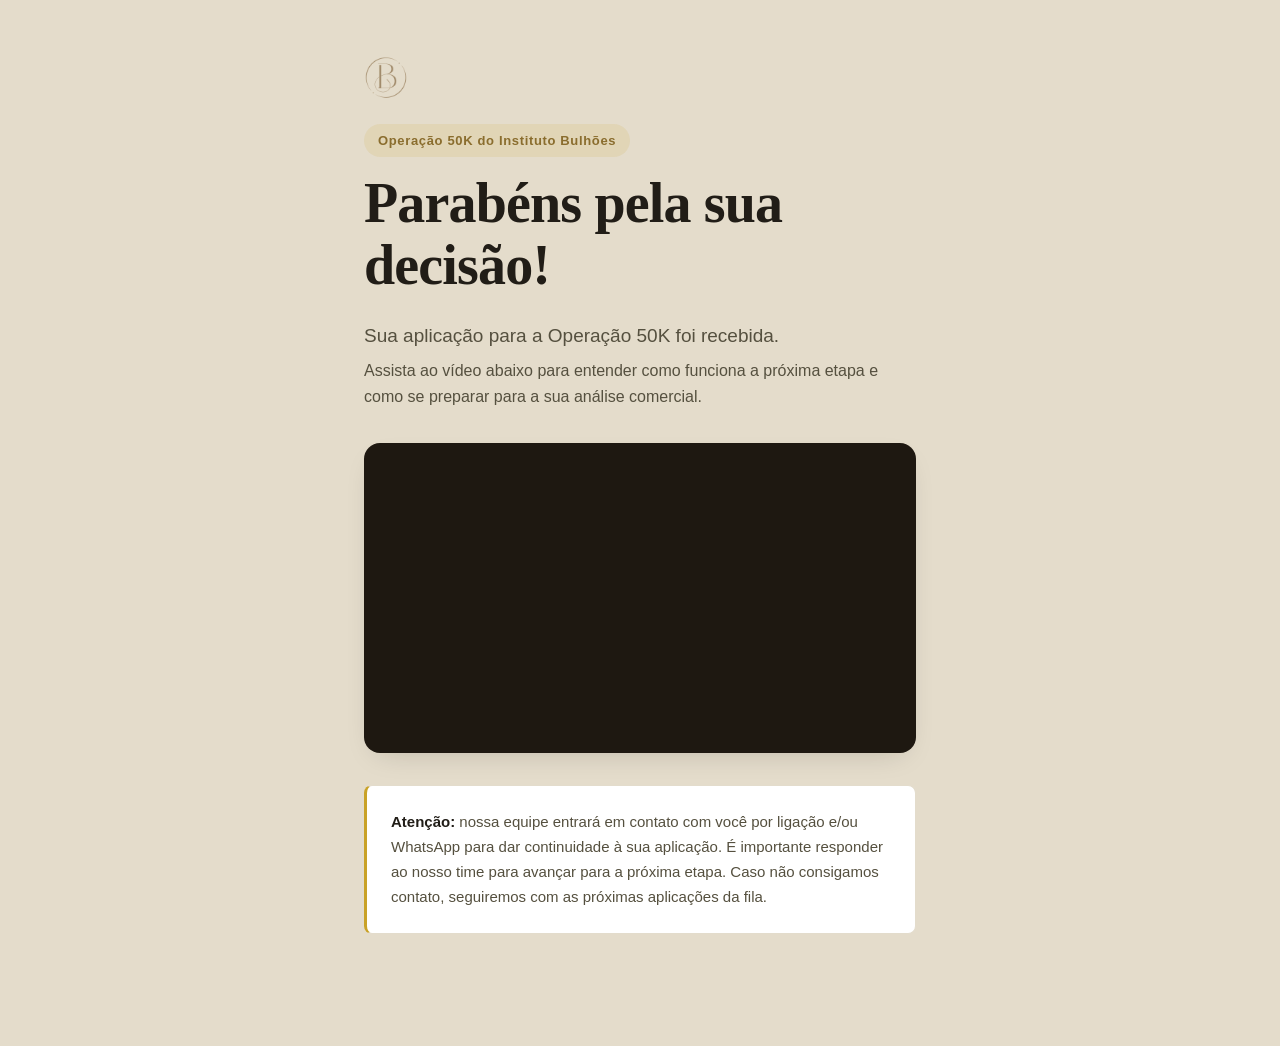
==== commit f775a454: "Update obrigado.html" ====
--- a/obrigado.html
+++ b/obrigado.html
@@ -3,17 +3,17 @@
 <head>
 <meta charset="UTF-8">
 <meta name="viewport" content="width=device-width, initial-scale=1.0">
-<title>Aplicação recebida — Operação 50K</title>
+<title>Aplicação recebida | Operação 50K</title>
 <meta name="robots" content="noindex">
 <style>
-  :root{--color-cream:#EFEFED;--color-cream-alt:#E4DCCB;--color-ink:#211D17;--color-gold:#C9A227;--font-serif:'Fraunces',ui-serif,Georgia,serif;--font-sans:'Plus Jakarta Sans',-apple-system,BlinkMacSystemFont,"Segoe UI",Roboto,sans-serif;}
+  :root{--color-cream:#FAF9F7;--color-cream-alt:#F1EFEA;--color-ink:#1A1815;--color-gold:#C9A227;--font-sans:'Plus Jakarta Sans',-apple-system,BlinkMacSystemFont,"Segoe UI",Roboto,sans-serif;}
   *{box-sizing:border-box;}
   body{margin:0;background:var(--color-cream);color:var(--color-ink);font-family:var(--font-sans);font-size:16px;line-height:1.65;}
   .container{max-width:600px;margin:0 auto;padding:0 24px;}
-  h1{font-family:var(--font-serif);font-weight:700;line-height:1.1;letter-spacing:-0.015em;margin:0 0 16px;font-size:clamp(2rem,8vw,2.75rem);color:var(--color-ink);}
-  .lede{font-size:1.1875rem;line-height:1.55;color:#55503F;margin:0 0 8px;}
-  .eyebrow{font-size:0.8125rem;letter-spacing:0.05em;color:#8A6D2E;font-weight:600;margin:0 0 16px;}
-  .btn{display:inline-block;font-family:var(--font-sans);font-size:1rem;font-weight:700;padding:17px 32px;border-radius:8px;border:1px solid transparent;cursor:pointer;text-decoration:none;background:var(--color-gold);color:#211D17;}
+  h1{font-family:var(--font-sans);font-weight:800;line-height:1.12;letter-spacing:-0.02em;margin:0 0 16px;font-size:clamp(2rem,8vw,2.75rem);color:var(--color-ink);}
+  .lede{font-size:1.1875rem;line-height:1.55;color:#57544D;margin:0 0 8px;}
+  .eyebrow{display:inline-block;font-size:0.75rem;letter-spacing:0.04em;color:#8A6D2E;font-weight:700;background:rgba(201,162,39,0.13);padding:6px 14px;border-radius:999px;margin:0 0 20px;}
+  .btn{display:inline-block;font-family:var(--font-sans);font-size:1rem;font-weight:700;padding:17px 32px;border-radius:8px;border:1px solid transparent;cursor:pointer;text-decoration:none;background:var(--color-gold);color:#1A1815;}
 </style>
 <link rel="stylesheet" href="styles.css">
 </head>
@@ -23,7 +23,7 @@
   <section class="section section--alt" style="padding-top:56px;">
     <div class="container">
       <img src="logo-bulhoes-opt.png" alt="Instituto Bulhões" width="44" height="44" style="margin-bottom:24px;">
-      <p class="eyebrow">Operação 50K — Instituto Bulhões</p>
+      <p class="eyebrow">Operação 50K do Instituto Bulhões</p>
       <h1>Parabéns pela sua decisão!</h1>
       <p class="lede">Sua aplicação para a Operação 50K foi recebida.</p>
       <p>Assista ao vídeo abaixo para entender como funciona a próxima etapa e como se preparar para a sua análise comercial.</p>
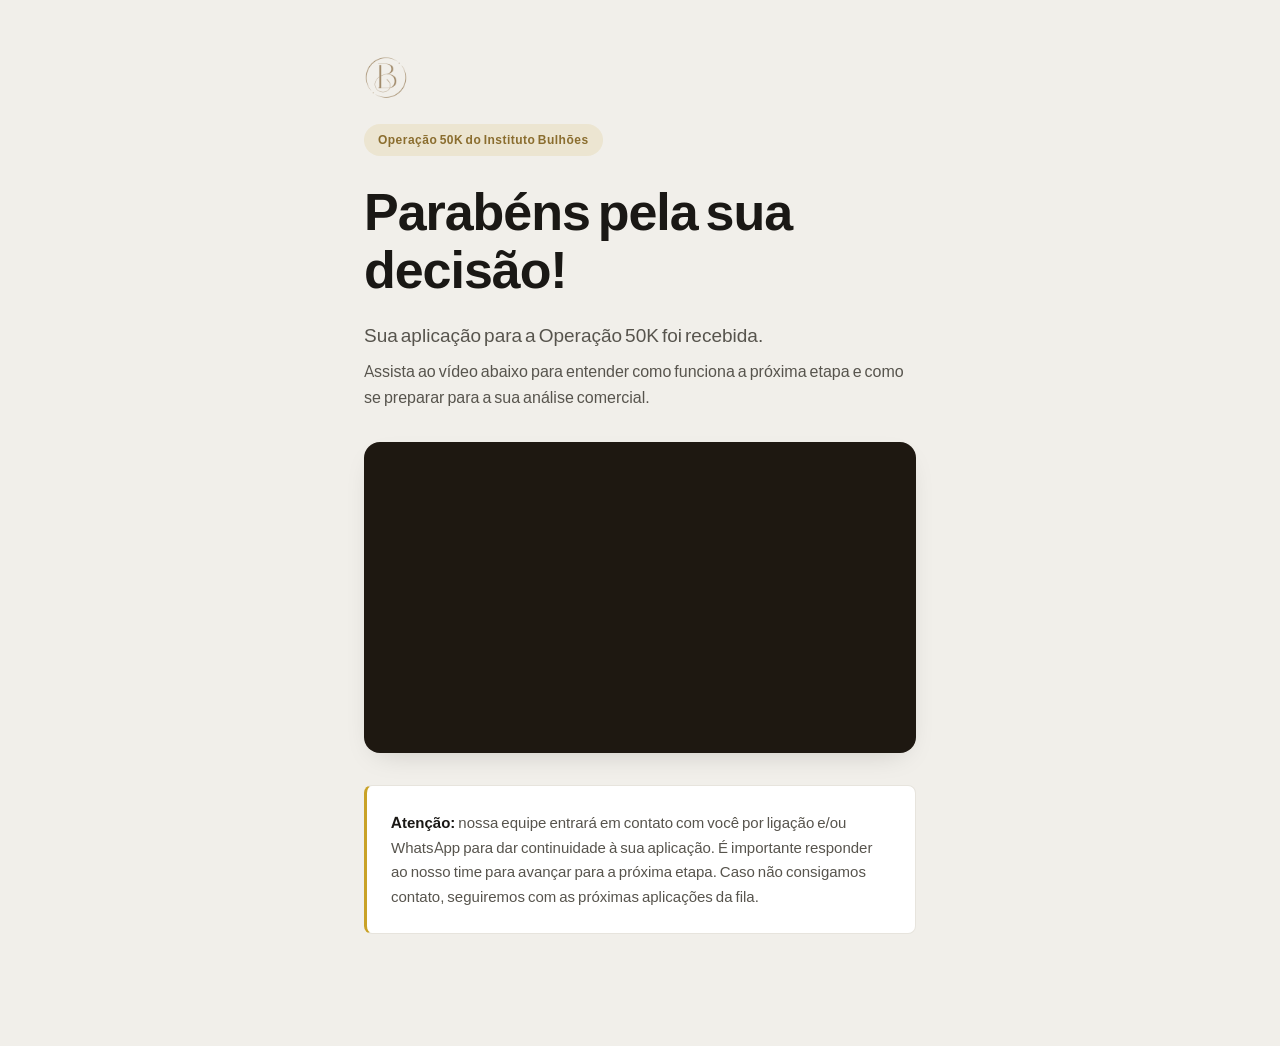
==== commit 831469e9: "Update obrigado.html" ====
--- a/obrigado.html
+++ b/obrigado.html
@@ -6,7 +6,7 @@
 <title>Aplicação recebida | Operação 50K</title>
 <meta name="robots" content="noindex">
 <style>
-  :root{--color-cream:#FAF9F7;--color-cream-alt:#F1EFEA;--color-ink:#1A1815;--color-gold:#C9A227;--font-sans:'Plus Jakarta Sans',-apple-system,BlinkMacSystemFont,"Segoe UI",Roboto,sans-serif;}
+  :root{--color-cream:#FFFFFF;--color-cream-alt:#F5F5F3;--color-ink:#1A1815;--color-gold:#C9A227;--font-sans:'Plus Jakarta Sans',-apple-system,BlinkMacSystemFont,"Segoe UI",Roboto,sans-serif;}
   *{box-sizing:border-box;}
   body{margin:0;background:var(--color-cream);color:var(--color-ink);font-family:var(--font-sans);font-size:16px;line-height:1.65;}
   .container{max-width:600px;margin:0 auto;padding:0 24px;}
--- a/styles.css
+++ b/styles.css
@@ -1,29 +1,8 @@
 /* =====================================================================
-   styles.css — Operação 50K / Instituto Bulhões (v3)
-   Fontes: Fraunces (display serif) + Plus Jakarta Sans (texto) — self-hosted
+   styles.css — Operação 50K / Instituto Bulhões (v4)
+   Fonte: Plus Jakarta Sans (única família — títulos em peso alto, texto em regular)
    ===================================================================== */
 
-@font-face {
-  font-family: 'Fraunces';
-  font-style: normal;
-  font-weight: 600;
-  font-display: swap;
-  src: url('fraunces-600.woff2') format('woff2');
-}
-@font-face {
-  font-family: 'Fraunces';
-  font-style: normal;
-  font-weight: 700;
-  font-display: swap;
-  src: url('fraunces-700.woff2') format('woff2');
-}
-@font-face {
-  font-family: 'Fraunces';
-  font-style: italic;
-  font-weight: 600;
-  font-display: swap;
-  src: url('fraunces-600-italic.woff2') format('woff2');
-}
 @font-face {
   font-family: 'Plus Jakarta Sans';
   font-style: normal;
@@ -38,25 +17,39 @@
   font-display: swap;
   src: url('jakarta-600.woff2') format('woff2');
 }
+@font-face {
+  font-family: 'Plus Jakarta Sans';
+  font-style: normal;
+  font-weight: 700;
+  font-display: swap;
+  src: url('jakarta-700.woff2') format('woff2');
+}
+@font-face {
+  font-family: 'Plus Jakarta Sans';
+  font-style: normal;
+  font-weight: 800;
+  font-display: swap;
+  src: url('jakarta-800.woff2') format('woff2');
+}
 
 :root {
   --color-dark: #15120E;
   --color-dark-alt: #1E1811;
-  --color-cream: #EFEFED;
-  --color-cream-alt: #E4DCCB;
+  --color-cream: #FAF9F7;
+  --color-cream-alt: #F1EFEA;
   --color-surface: #FFFFFF;
-  --color-ink: #211D17;
-  --color-ink-soft: #55503F;
+  --color-ink: #1A1815;
+  --color-ink-soft: #57544D;
   --color-gold: #C9A227;
   --color-gold-light: #DDB876;
   --color-gold-dark: #8A6D2E;
   --color-gold-wash: rgba(201, 162, 39, 0.13);
   --color-beige: #CCBCA6;
-  --color-border: #E3DCCC;
+  --color-border: #E7E4DD;
   --color-border-dark: rgba(255, 255, 255, 0.14);
   --color-error: #8B3A3A;
 
-  --font-serif: 'Fraunces', ui-serif, Georgia, serif;
+  --font-serif: 'Plus Jakarta Sans', -apple-system, BlinkMacSystemFont, "Segoe UI", Roboto, sans-serif;
   --font-sans: 'Plus Jakarta Sans', -apple-system, BlinkMacSystemFont, "Segoe UI", Roboto, sans-serif;
 
   --container-max: 600px;
@@ -107,27 +100,31 @@
 .section--dark strong { color: var(--color-cream); }
 
 .eyebrow {
-  font-family: var(--font-sans);
-  font-size: 0.8125rem;
-  letter-spacing: 0.05em;
+  display: inline-block;
+  font-family: var(--font-sans);
+  font-size: 0.75rem;
+  letter-spacing: 0.04em;
   color: var(--color-gold-dark);
-  font-weight: 600;
-  margin: 0 0 var(--space-2);
+  font-weight: 700;
+  background: var(--color-gold-wash);
+  padding: 6px 14px;
+  border-radius: 999px;
+  margin: 0 0 var(--space-3);
 }
 
 h1, h2, h3, h4 {
-  font-family: var(--font-serif);
-  font-weight: 600;
-  line-height: 1.18;
+  font-family: var(--font-sans);
+  font-weight: 700;
+  line-height: 1.2;
   margin: 0 0 var(--space-3);
   color: var(--color-ink);
-  letter-spacing: -0.005em;
-}
-
-h1 { font-weight: 700; font-size: clamp(2.5rem, 9vw, 3.5rem); line-height: 1.1; letter-spacing: -0.015em; }
-h2 { font-size: clamp(1.75rem, 6.5vw, 2.25rem); }
-h3 { font-size: 1.375rem; margin-bottom: var(--space-2); }
-h4 { font-size: 1.125rem; margin-bottom: 6px; }
+  letter-spacing: -0.01em;
+}
+
+h1 { font-weight: 800; font-size: clamp(2.25rem, 8.5vw, 3.25rem); line-height: 1.12; letter-spacing: -0.02em; }
+h2 { font-weight: 800; font-size: clamp(1.625rem, 6vw, 2.125rem); letter-spacing: -0.015em; }
+h3 { font-size: 1.3125rem; margin-bottom: var(--space-2); }
+h4 { font-size: 1.0625rem; margin-bottom: 6px; }
 
 p { margin: 0 0 var(--space-2); color: var(--color-ink-soft); }
 
